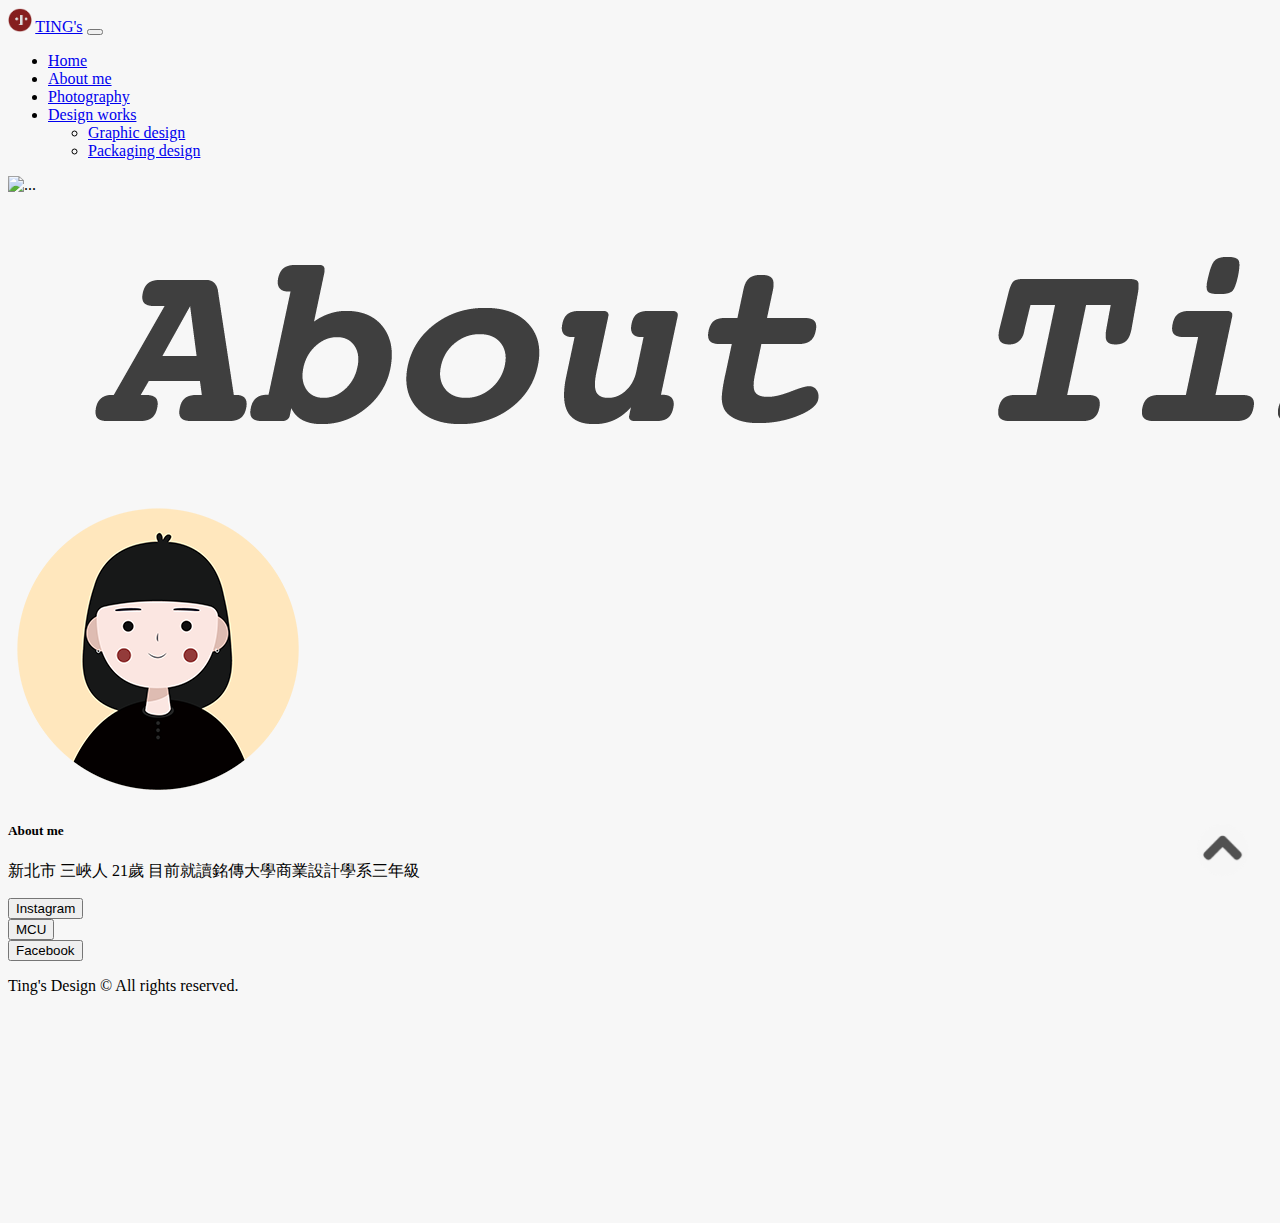
==== me.html @ df9d40ac "Add files via upload" ====
<!DOCTYPE html>
<html lang="TW">
<head>
    <title>I'M HUITING</title>
    <meta charset="UTF-8">
    <title>Document</title>
    
    
    <link rel="icon" href="favicon.ico" type="image/x-icon" />
    <link rel="shortcut icon" href="favicon.ico" type="image/x-icon" />
    
    <link href="https://cdn.jsdelivr.net/npm/bootstrap@5.0.0-beta2/dist/css/bootstrap.min.css" rel="stylesheet" integrity="sha384-BmbxuPwQa2lc/FVzBcNJ7UAyJxM6wuqIj61tLrc4wSX0szH/Ev+nYRRuWlolflfl" crossorigin="anonymous">
    <link rel="stylesheet" href="style.css">
    
    
    
    <meta name="viewport" content="width=device-width, initial-scale=1, shrink-to-fit=no">

</head>

<body style="background:#f7f7f7;">


<nav class="navbar navbar-expand-lg navbar-light bg-light fixed-top">
 <div class="container-fluid"><img src="images/logo.png" alt="" width="" height="24" class="d-inline-block align-text-top">
    <a class="navbar-brand mb-0 h1" href="index.html">TING's</a>
    <button class="navbar-toggler" type="button" data-bs-toggle="collapse" data-bs-target="#navbarNavDropdown" aria-controls="navbarNavDropdown" aria-expanded="false" aria-label="Toggle navigation">
      <span class="navbar-toggler-icon"></span>
    </button>
    <div class="collapse navbar-collapse" id="navbarNavDropdown">
      <ul class="navbar-nav">
        <li class="nav-item">
          <a class="nav-link active" aria-current="page" href="index.html">Home</a>
        </li>
        <li class="nav-item">
          <a class="nav-link" href="me.html">About me</a>  
        </li>
        <li class="nav-item">
          <a class="nav-link" href="photo.html">Photography</a>
        </li>
        <li class="nav-item dropdown">
          <a class="nav-link dropdown-toggle" href="#" id="navbarDropdownMenuLink" role="button" data-bs-toggle="dropdown" aria-expanded="false">
            Design works</a>
           <ul class="dropdown-menu" aria-labelledby="navbarDropdownMenuLink">
            <li><a class="dropdown-item" href="index2.html">Graphic design</a></li>
            <li><a class="dropdown-item" href="pack.html">Packaging design</a></li>
           </ul>
        </li>
      </ul>
    </div>
  </div>
</nav>



<div class="container">
  <div class="row">
    <div class="col">
    </div>
    <div class="col">
     <img src="" class="d-block w-100" alt="...">
    </div>
    <div class="col">
    </div>
  </div>
</div>
<div class="container">
  <div class="row">
    <div class="col">
    </div>
    <div class="col">
     <img src="images/ting.png" class="d-block w-100" alt="...">
    </div>
    <div class="col">
    </div>
  </div>
</div>

<div class="card mb-3" style="max-width: 1500px;">
  <div class="row g-0">
    <div class="col-md-4">
      <img src="images/me-01.png" alt="...">
    </div>
    <div class="col-md-8">
      <div class="card-body">
        <h5 class="card-title">About me</h5>
        <p class="card-text">新北市 三峽人 21歲 目前就讀銘傳大學商業設計學系三年級</p>
        <p class="card-text"><small class="text-muted"></small></p>
      </div>
    </div>
  </div>
</div>


<div class="col-sm container text-center d-flex justify-content-center align-items-start " >
  <div class="row">
    
    <div class="col-sm bg-Secondary "><a href="https://www.instagram.com/__huiting__/" target="_blank">
    <button type="button" class="btn btn-outline-secondary btn-s rounded-pill ">Instagram</button></a>  
    </div>
    
    <div class="col-sm bg-Secondary "><a href="http://mcucd.mcu.edu.tw" target="_blank">
    <button type="button" class="btn btn-outline-secondary btn-s rounded-pill ">MCU</button></a>  
    </div>
    
    
    <div class="col-sm  order-first"><a href="https://www.facebook.com/profile.php?id=100004086530254" target="_blank">
    <button type="button" class="btn btn-outline-secondary btn-s rounded-pill ">Facebook</button></a>  
    </div>  
      
  </div>
</div>


<a style="display:scroll;position:fixed;bottom:20px;right:-430px;" href="#" title="" onFocus="if(this.blur)this.blur()">
<img alt='' border='0' onmouseover="this.src=images/100.png" src="images/100.png" onmouseout="this.src=images/100.png" class="img-circle" style="width:10%"/></a>
 

 
   
<div class="container-fluid bg-dark fs-6 font-monospace fw-lighter ">
  <div class="row">
    <div class="col-4 col-sm-4">
     <p class="fs-6 text-white lead font-monospace ">Ting's Design © All rights reserved.</p>
    </div>
    <div class="col-6 col-sm-6 ">
    </div>
    <div class="col-2 col-sm-2">
      <iframe src="https://www.google.com/maps/embed?pb=!1m18!1m12!1m3!1d3616.3093008136298!2d121.34080571524636!3d24.98960394622309!2m3!1f0!2f0!3f0!3m2!1i1024!2i768!4f13.1!3m3!1m2!1s0x34681e86229b3fa9%3A0x9c5f137928dce3fa!2zMzMz5qGD5ZyS5biC6b6c5bGx5Y2A5b635piO6LevODnlt7c1OOiZnw!5e0!3m2!1szh-TW!2stw!4v1618341399582!5m2!1szh-TW!2stw" width="200" height="200" style="border:0;" allowfullscreen="" loading="lazy"></iframe>
    </div>
  </div>
</div>




    <script src="https://cdn.jsdelivr.net/npm/bootstrap@5.0.0-beta2/dist/js/bootstrap.bundle.min.js" integrity="sha384-b5kHyXgcpbZJO/tY9Ul7kGkf1S0CWuKcCD38l8YkeH8z8QjE0GmW1gYU5S9FOnJ0" crossorigin="anonymous"></script>      

</body>
</html>
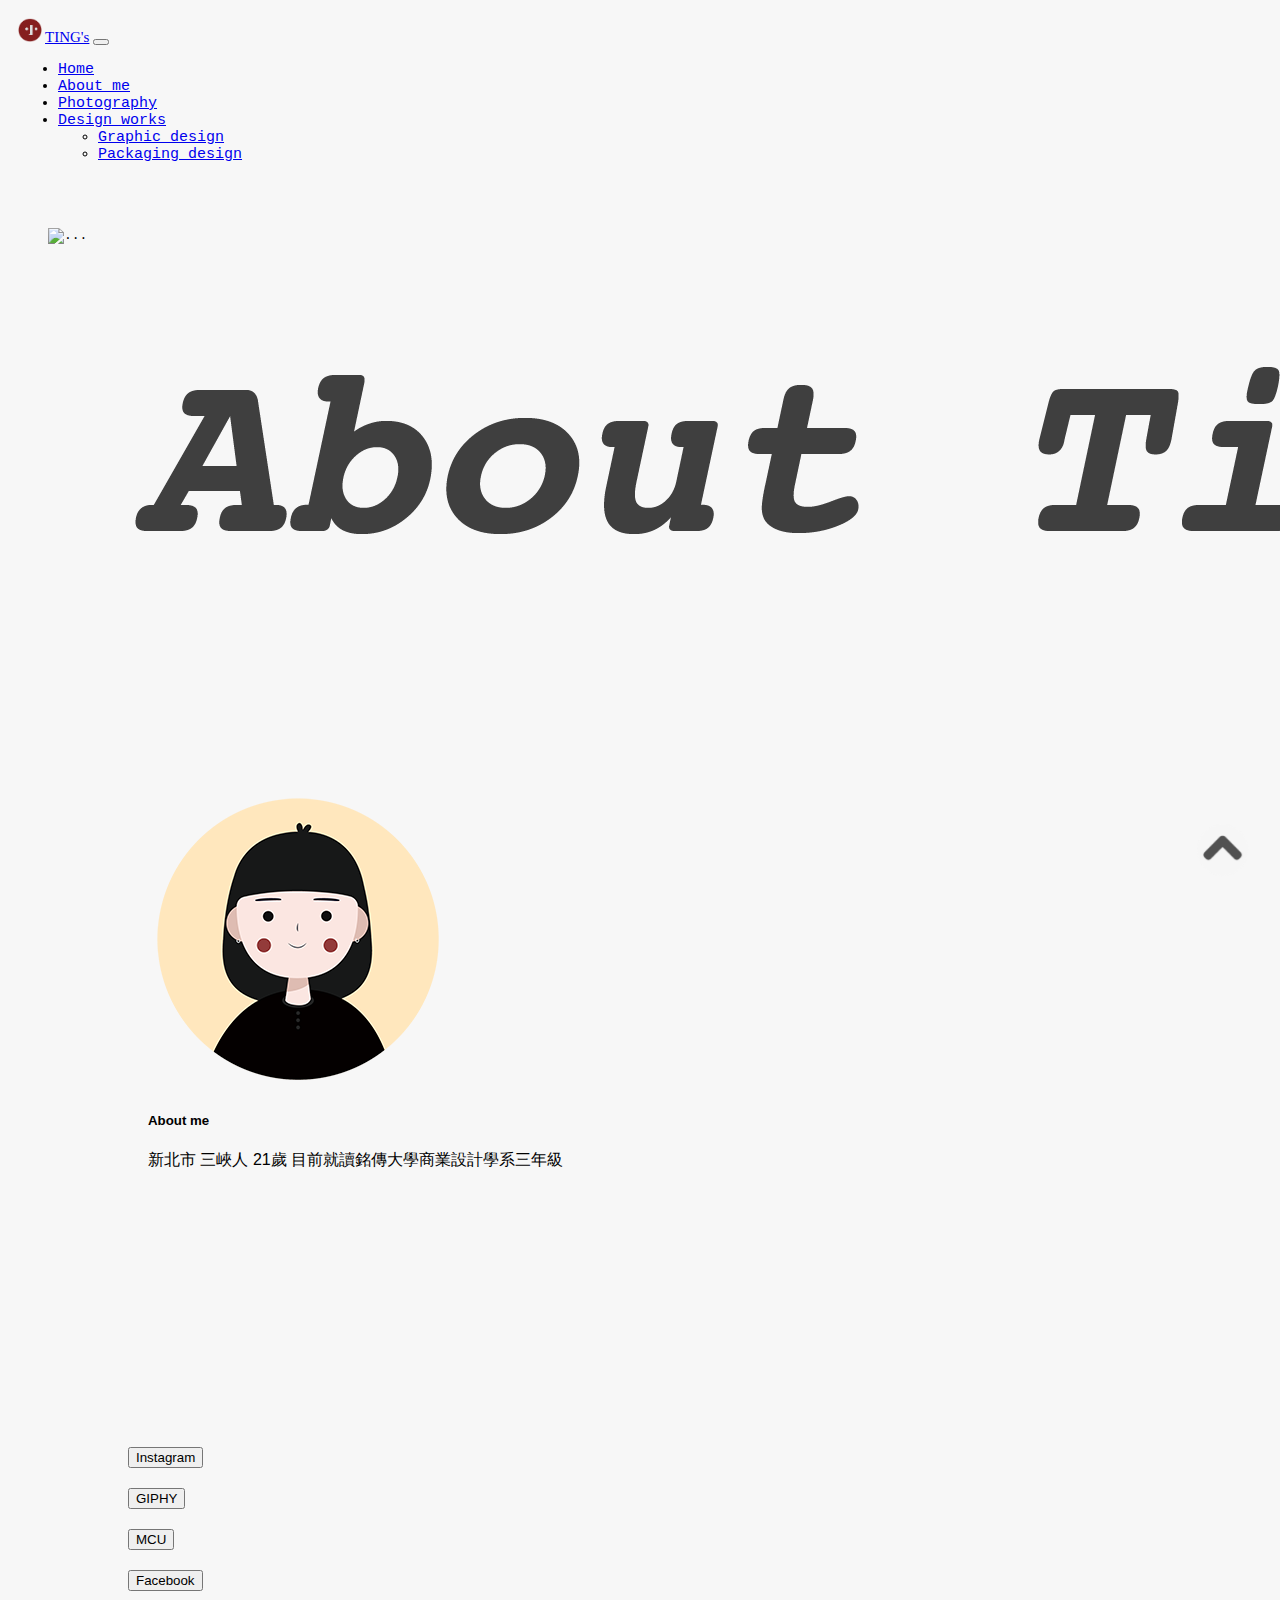
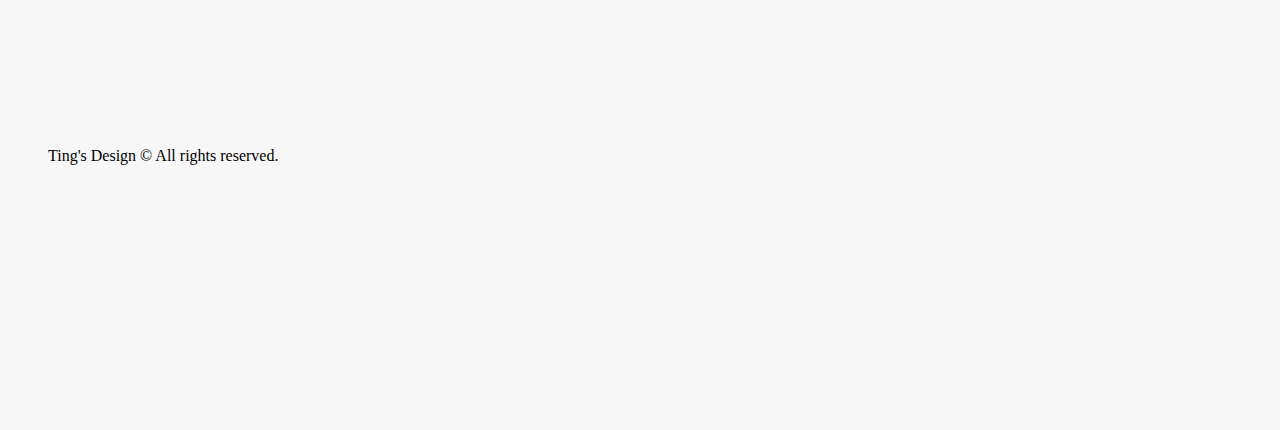
==== commit 1c7f8ed0: "Add files via upload" ====
--- a/me.html
+++ b/me.html
@@ -84,7 +84,8 @@
     <div class="col-md-8">
       <div class="card-body">
         <h5 class="card-title">About me</h5>
-        <p class="card-text">新北市 三峽人 21歲 目前就讀銘傳大學商業設計學系三年級</p>
+        <p class="card-text">新北市 三峽人 21歲 目前就讀銘傳大學商業設計學系三年級 </p>
+        
         <p class="card-text"><small class="text-muted"></small></p>
       </div>
     </div>
@@ -97,6 +98,10 @@
     
     <div class="col-sm bg-Secondary "><a href="https://www.instagram.com/__huiting__/" target="_blank">
     <button type="button" class="btn btn-outline-secondary btn-s rounded-pill ">Instagram</button></a>  
+    </div>
+    
+     <div class="col-sm bg-Secondary "><a href=https://giphy.com/channel/__huiting__ target="_blank">
+    <button type="button" class="btn btn-outline-secondary btn-s rounded-pill ">GIPHY</button></a>  
     </div>
     
     <div class="col-sm bg-Secondary "><a href="http://mcucd.mcu.edu.tw" target="_blank">
--- a/style.css
+++ b/style.css
@@ -0,0 +1,78 @@
+
+
+ .col-sm{
+    font-family: monospace;
+    color: aliceblue;
+    margin: 20px;
+    padding: 10;
+}
+
+ .navbar-nav{
+     font-family:monospace;
+    
+}
+
+ .navbar{
+    font-size: 15px;
+    padding: 10px;
+}
+
+ .carousel{
+     color: aliceblue;
+}
+
+ .d-flex{
+    margin: 50px;
+    padding: 10px;
+}
+
+.carouselExampleDark{
+    margin: 100px;
+    padding: 10px; 
+}
+
+ .container{
+    font-family:monospace;
+}
+
+ .carousel-item{
+    color: aliceblue;
+    
+}
+
+ .row{
+   margin:20px;
+   padding: 20px;  
+
+}
+
+ .pagination{
+    color: darkgray;
+    font-family:monospace;
+    
+}
+ 
+ .card-title{
+    font-family:sans-serif;
+    font-weight:bolder;
+}
+
+
+ .card-text{
+    font-family:sans-serif;
+    font-weight:normal
+}
+
+
+
+
+
+ .iframe{
+    margin: 20px;
+    align-items: center; 
+}
+
+.mb-3{
+    padding: 100px;
+}
+
